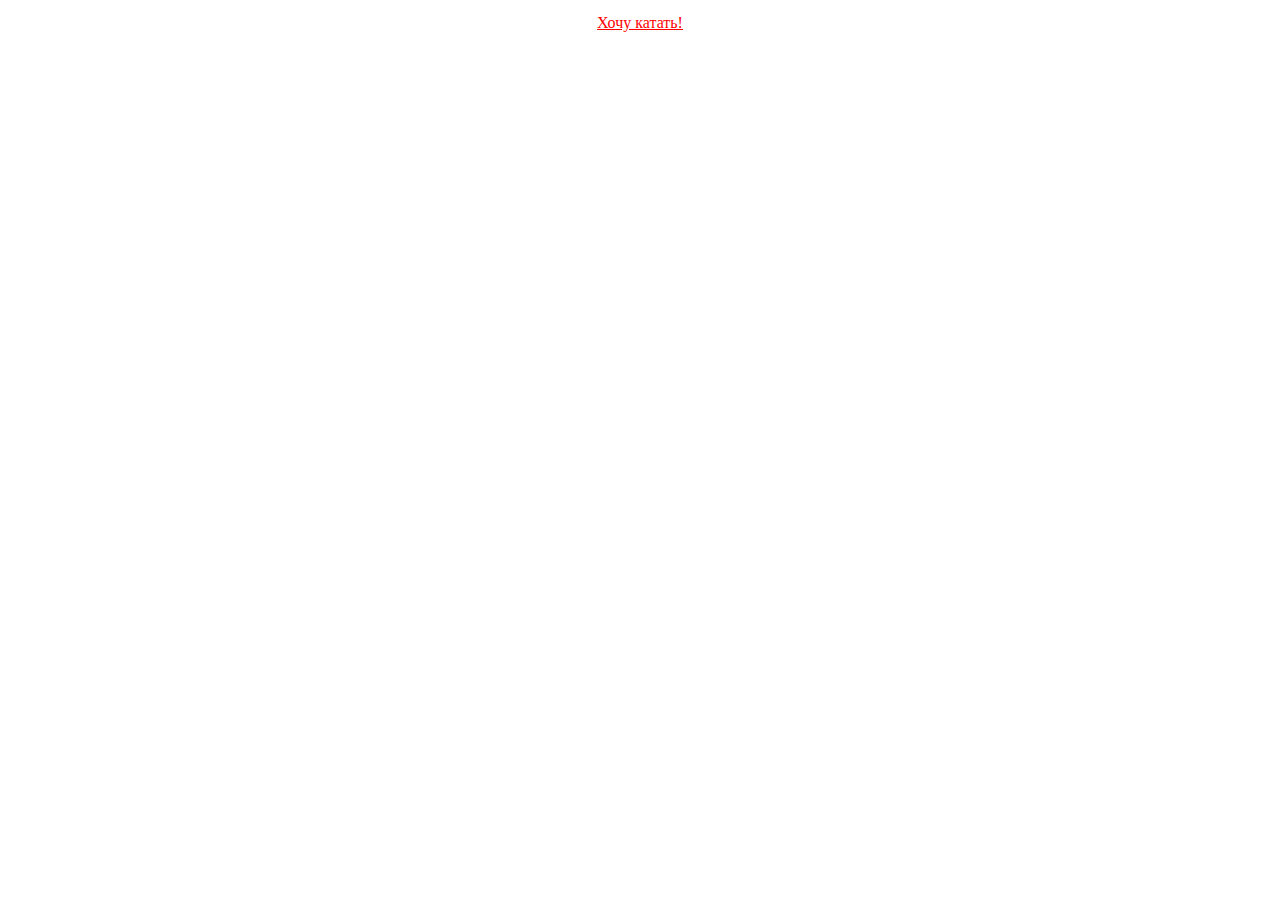
==== index.html @ 98397740 "новое дерьмо тест" ====
﻿<!DOCTYPE html>
<html>
	
	<head>
		<title>bike sheet</title>
		<meta http-equiv= "X-UA-Compatible" content="IE=edge">
		<link rel="stylesheet" href="css/bikes.css" />
		<meta charset="utf-8">
		<meta name="keywords" content="tegi bogdantrush tvorit chudesa">
		<meta name="description" content="opisanie stranizi naprimer:probnaya versiya nichego">
		<!--используется поисковыми системами при создании аннотации в выдаче по запросу-->
		<!--[if lt IE 9]>
		<script src="//html5shiv.googlecode.com/svn/trunk/html5.js"></script>
		<![endif]-->
	</head>
	
	
	
	<body>	
	<div class="test_container">
		<div id="step1" class="target_step">
			<div>
				<a href="#mtb_bmx">Хочу катать!</a>
			</div>
		</div>
			<div id="mtb_bmx" class="target_step">
				<div class="column1">
					<div class="toplink"><a href="#mtb"><img class="square_logo" src="images/bikes/MTB.png"><span>MTB</span></a></div>
					для тру пацанов стиль катания 
					 появился в конце 60-х, когда мотокросс стал популярным видом спорта в США.
					Мотокросс был вдохновением для этого неплохого вида велосипедного спорта. Дети и подростки, которые хотели, но не могли участвовать в мотокроссе, утоляли свой аппетит, соревнуясь на велосипедах на трассах, максимально похожих на трассы мотокросса и сделанных собственноручно. Эти юные исследователи завершали имитацию, одеваясь в мотоциклетную экипировку. Спорт получил имя ВМХ и становление вида было завершено.
					Соревнования по ВМХ предлагали вдохновляющее действие по низкой цене и часто вблизи от дома. Поэтому легко понять, почему этот вид спорта получил такое распространение. В начале 70-х появился орган управления велосипедным мотокроссом BMX в США. Это событие принято считать официальным стартом ВМХ’а. После этого вид спорта был также представлен и на других континентах, среди них в Европе в 1978 году.
					В апреле 1981 года была основана Международная Федерация ВМХ (IBMXF) и первый чемпионат мира проведён в 1982 году, это почти на 10 лет раньше первого чемпионата мира по горному велосипеду. ВМХ быстро распространился как уникальная спортивная дисциплина и по истечении нескольких лет имел больше признаков велоспорта, чем мотокросса. Таким образом, с января 1993 ВМХ был включён в Международный союз велосипедистов (UCI).[1]
					В октябре 2003 года на очередном конгрессе Международного союза велосипедистов объявлено, что Международный олимпийский комитет (МОК) включит ВМХ в программу Летних Олимпийских игр 2008 года в Пекине. На этих играх он был представлен одной мужской и одной женской дисциплинами. Первыми Олимпийскими чемпионами стали Марис Штромбергс из Латвии и Анна-Каролина Шоссон из Франции.
					28 мая 2011 года Джед Милдон, 24-х летний BMX райдер установил мировой рекорд — сделав тройной бэкфлип.
				</div>
				<div class="column2">
					<div class="toplink"><a href="#bmx" id="imgBMX"><img class="square_logo" src="images/bikes/BMX.png"><span>BMX</span></a></div>
					BMX появился в конце 60-х, когда мотокросс стал популярным видом спорта в США.
					Мотокросс был вдохновением для этого неплохого вида велосипедного спорта. Дети и подростки, которые хотели, но не могли участвовать в мотокроссе, утоляли свой аппетит, соревнуясь на велосипедах на трассах, максимально похожих на трассы мотокросса и сделанных собственноручно. Эти юные исследователи завершали имитацию, одеваясь в мотоциклетную экипировку. Спорт получил имя ВМХ и становление вида было завершено.
					Соревнования по ВМХ предлагали вдохновляющее действие по низкой цене и часто вблизи от дома. Поэтому легко понять, почему этот вид спорта получил такое распространение. В начале 70-х появился орган управления велосипедным мотокроссом BMX в США. Это событие принято считать официальным стартом ВМХ’а. После этого вид спорта был также представлен и на других континентах, среди них в Европе в 1978 году.
					В апреле 1981 года была основана Международная Федерация ВМХ (IBMXF) и первый чемпионат мира проведён в 1982 году, это почти на 10 лет раньше первого чемпионата мира по горному велосипеду. ВМХ быстро распространился как уникальная спортивная дисциплина и по истечении нескольких лет имел больше признаков велоспорта, чем мотокросса. Таким образом, с января 1993 ВМХ был включён в Международный союз велосипедистов (UCI).[1]
					
				</div>
			</div>
				<div id="mtb" class="target_step">
					<div class="column1">
						<div class="toplink"><a href="#mtb_street">MTB Street</a></div>
						стрит или стритец самое крутое в мире занятиеLorem Ipsum is simply dummy text of the printing and typesetting industry. Lorem Ipsum has been the industry's standard dummy text ever since the 1500s, when an unknown printer took a galley of type and scrambled it to make a type specimen book. It has survived not only five centuries, but also the leap into electronic typesetting, remaining essentially unchanged. It was popularised in the 1960s with the release of Letraset sheets containing Lorem Ipsum passages, and more recently with desktop publishing software like Aldus PageMaker including versions of Lorem Ipsum.
					</div>
					<div class="column2">
						<div class="toplink"><a href="#mtb_dirt">MTB Dirt</a></div>
						если любишь поваляться в грязи со сломанными конечностями- это для тебя дружок Lorem Ipsum is simply dummy text of the printing and typesetting industry. Lorem Ipsum has been the industry's standard dummy text ever since the 1500s, when an unknown printer took a galley of type and scrambled it to make a type specimen book. It has survived not only five centuries, but also the leap into electronic typesetting, remaining essentially unchanged. It was popularised in the 1960s with the release of Letraset sheets containing Lorem Ipsum passages, and more recently with desktop publishing software like Aldus PageMaker including versions of Lorem Ipsum.
					</div>
				</div>
					<div id="mtb_street" class="target_step">
						<div class="column1">
							<div class="toplink"><a href="#mtb_street_24">Рама на 24 колесах</a></div>
							24колеса это тру колеса вроде и не бмх поганый но вроде и не мтб полноценный Lorem Ipsum is simply dummy text of the printing and typesetting industry. Lorem Ipsum has been the industry's standard dummy text ever since the 1500s, when an unknown printer took a galley of type and scrambled it to make a type specimen book. It has survived not only five centuries, but also the leap into electronic typesetting, remaining essentially unchanged. It was popularised in the 1960s with the release of Letraset sheets containing Lorem Ipsum passages, and more recently with desktop publishing software like Aldus PageMaker including versions of Lorem Ipsum.
						</div>
						<div class="column2">
							<div class="toplink"><a href="#mtb_street_26">Рама на 26 колесах</a></div>
							ну это типа обычный байк ты на нем и к бабушке можешь сгонять и на рыбалку Lorem Ipsum is simply dummy text of the printing and typesetting industry. Lorem Ipsum has been the industry's standard dummy text ever since the 1500s, when an unknown printer took a galley of type and scrambled it to make a type specimen book. It has survived not only five centuries, but also the leap into electronic typesetting, remaining essentially unchanged. It was popularised in the 1960s with the release of Letraset sheets containing Lorem Ipsum passages, and more recently with desktop publishing software like Aldus PageMaker including versions of Lorem Ipsum.
						</div>
					</div>
						<div id="mtb_street_24" class="target_step">
							
						</div>
						<div id="mtb_street_26" class="target_step">
							
						</div>
				
					<div id="mtb_dirt" class="target_step">
					
					</div>
			<div id="bmx" class="target_step">
				
			</div>
	</div>	
	</body>	
</html>
---- css/bikes.css ----
/*--------------------------------------------------------------------------------*/
.test_container  {
	display:block;
	margin: auto; 
    position: relative;
	width:90%;
	min-width:400px;
	background: url(../images/d.png);
	box-sizing:border-box;
	
}
.test_container #step1{
	display:block;
	width:100%;
	text-align: center;	
	
}
.test_container #step1:hover{
	box-shadow: 1px 1px 8px -1px #00d7d7;
	background:green;
}
.target_step {
	display:none;
	font-family:Century Gothic;
}
 div :target{
	display:block;
}

.test_container a{          /*block ssilki*/
	display:block;
	margin: auto; 
	width:100%;
	min-width:100px;
	background: white ;
	box-sizing:border-box;
	padding:0.5%;
	color:red;
	font-family:Century Gothic;
}

.target_step a:hover{
	opacity:0.7;
	
	-webkit-transition: all 1s ease-in;
           -moz-transition: all 0.4s ease-in;
			 -o-transition: all 0.4s ease-in;
            -ms-transition: all 0.4s ease-in;
                transition: all 0.4s ease-in; 
}

.column1{
	margin-top:0.5%;
	padding:2%;
	width:46%;
	float:left;
	height:100%;
	display:block;
    position: relative;
	background:  url(../images/d.png);
}
.column2{
	margin-top:0.5%;
	padding:2%;
	width:46%;
	float:right;
	height:100%;
	background:  url(../images/d.png);
}
.column1:hover, .column2:hover{
	background: white url(../images/d.png);
	 box-shadow: 1px 1px 8px -1px #00d7d7;
	-webkit-transition: all 1s ease-in;
           -moz-transition: all 0.4s ease-in;
			 -o-transition: all 0.4s ease-in;
            -ms-transition: all 0.4s ease-in;
                transition: all 0.4s ease-in; 
}

.square_logo{
	width:50%;
}

.toplink{
	padding-bottom:1%;
	display:block;
	position:relative;
	width:100%;
	background: green url(../images/d.png);
	text-align: center;
}

.toplink span{
	display:block;
	position:absolute;
	left:0%;
	top:0%;
	background-color:rgba(0, 0, 0, 0.3);
	
}
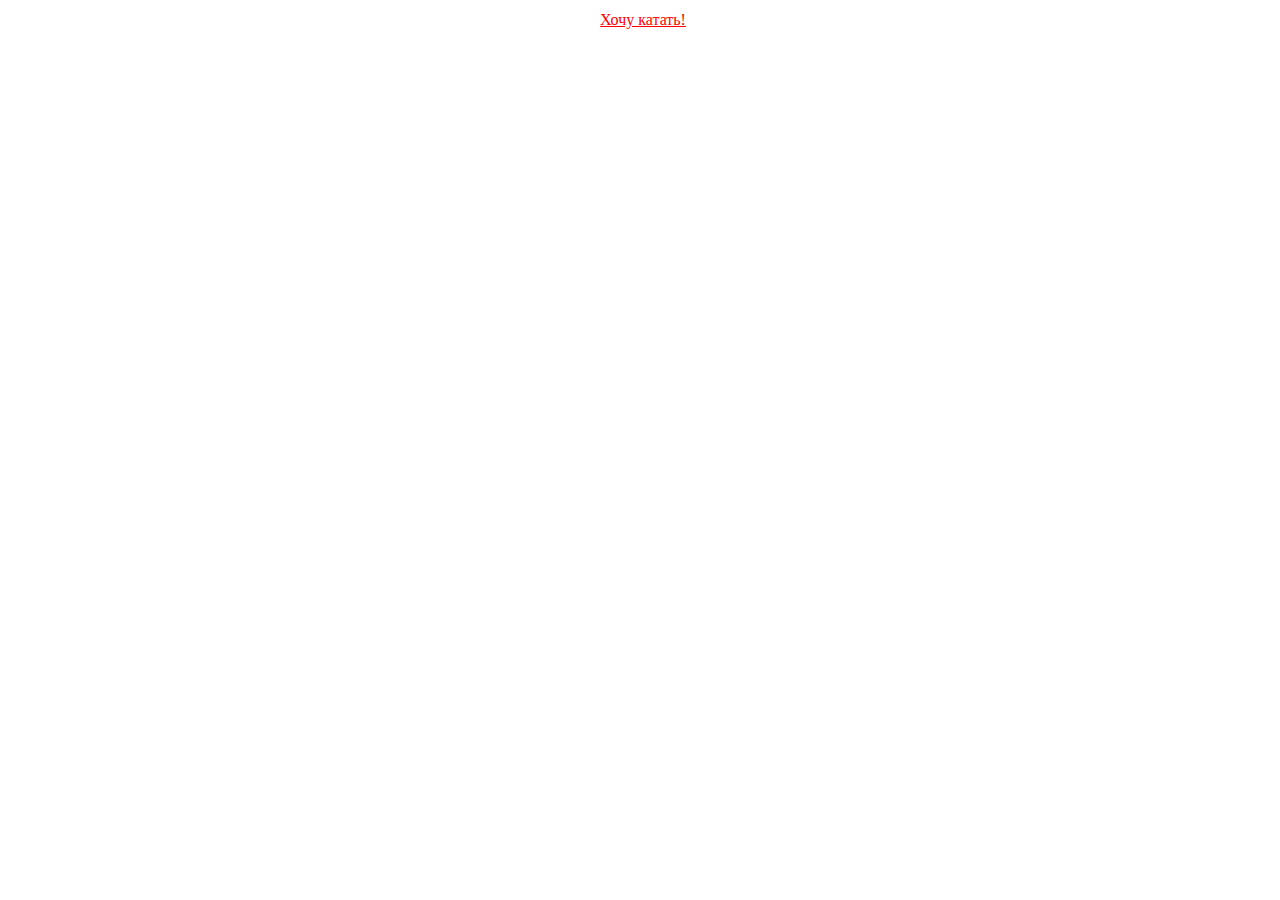
==== commit 431a7c14: "пересмотренный с комментариями" ====
--- a/index.html
+++ b/index.html
@@ -13,19 +13,15 @@
 		<script src="//html5shiv.googlecode.com/svn/trunk/html5.js"></script>
 		<![endif]-->
 	</head>
-	
-	
-	
+
 	<body>	
 	<div class="test_container">
 		<div id="step1" class="target_step">
-			<div>
-				<a href="#mtb_bmx">Хочу катать!</a>
-			</div>
+				<a href="#mtb_bmx">Хочу катать!</a>	
 		</div>
 			<div id="mtb_bmx" class="target_step">
 				<div class="column1">
-					<div class="toplink"><a href="#mtb"><img class="square_logo" src="images/bikes/MTB.png"><span>MTB</span></a></div>
+					<div class="toplink"><a href="#mtb"><img  src="images/bikes/MTB.png"><span>MTB</span></a></div>
 					для тру пацанов стиль катания 
 					 появился в конце 60-х, когда мотокросс стал популярным видом спорта в США.
 					Мотокросс был вдохновением для этого неплохого вида велосипедного спорта. Дети и подростки, которые хотели, но не могли участвовать в мотокроссе, утоляли свой аппетит, соревнуясь на велосипедах на трассах, максимально похожих на трассы мотокросса и сделанных собственноручно. Эти юные исследователи завершали имитацию, одеваясь в мотоциклетную экипировку. Спорт получил имя ВМХ и становление вида было завершено.
@@ -35,7 +31,7 @@
 					28 мая 2011 года Джед Милдон, 24-х летний BMX райдер установил мировой рекорд — сделав тройной бэкфлип.
 				</div>
 				<div class="column2">
-					<div class="toplink"><a href="#bmx" id="imgBMX"><img class="square_logo" src="images/bikes/BMX.png"><span>BMX</span></a></div>
+					<div class="toplink"><a href="#bmx"><img src="images/bikes/BMX.png"><span>BMX</span></a></div>
 					BMX появился в конце 60-х, когда мотокросс стал популярным видом спорта в США.
 					Мотокросс был вдохновением для этого неплохого вида велосипедного спорта. Дети и подростки, которые хотели, но не могли участвовать в мотокроссе, утоляли свой аппетит, соревнуясь на велосипедах на трассах, максимально похожих на трассы мотокросса и сделанных собственноручно. Эти юные исследователи завершали имитацию, одеваясь в мотоциклетную экипировку. Спорт получил имя ВМХ и становление вида было завершено.
 					Соревнования по ВМХ предлагали вдохновляющее действие по низкой цене и часто вблизи от дома. Поэтому легко понять, почему этот вид спорта получил такое распространение. В начале 70-х появился орган управления велосипедным мотокроссом BMX в США. Это событие принято считать официальным стартом ВМХ’а. После этого вид спорта был также представлен и на других континентах, среди них в Европе в 1978 году.
@@ -45,21 +41,21 @@
 			</div>
 				<div id="mtb" class="target_step">
 					<div class="column1">
-						<div class="toplink"><a href="#mtb_street">MTB Street</a></div>
+						<div class="toplink"><a href="#mtb_street"><img  src="images/bikes/MTB_Street.png"><span>MTB Street</span></a></div>
 						стрит или стритец самое крутое в мире занятиеLorem Ipsum is simply dummy text of the printing and typesetting industry. Lorem Ipsum has been the industry's standard dummy text ever since the 1500s, when an unknown printer took a galley of type and scrambled it to make a type specimen book. It has survived not only five centuries, but also the leap into electronic typesetting, remaining essentially unchanged. It was popularised in the 1960s with the release of Letraset sheets containing Lorem Ipsum passages, and more recently with desktop publishing software like Aldus PageMaker including versions of Lorem Ipsum.
 					</div>
 					<div class="column2">
-						<div class="toplink"><a href="#mtb_dirt">MTB Dirt</a></div>
+						<div class="toplink"><a href="#mtb_dirt"><img  src="images/bikes/MTB_dirt.png"><span>MTB Dirt</span></a></div>
 						если любишь поваляться в грязи со сломанными конечностями- это для тебя дружок Lorem Ipsum is simply dummy text of the printing and typesetting industry. Lorem Ipsum has been the industry's standard dummy text ever since the 1500s, when an unknown printer took a galley of type and scrambled it to make a type specimen book. It has survived not only five centuries, but also the leap into electronic typesetting, remaining essentially unchanged. It was popularised in the 1960s with the release of Letraset sheets containing Lorem Ipsum passages, and more recently with desktop publishing software like Aldus PageMaker including versions of Lorem Ipsum.
 					</div>
 				</div>
 					<div id="mtb_street" class="target_step">
 						<div class="column1">
-							<div class="toplink"><a href="#mtb_street_24">Рама на 24 колесах</a></div>
+							<div class="toplink"><a href="#mtb_street_24"><span>Рама на 24 колесах</span></a></div>
 							24колеса это тру колеса вроде и не бмх поганый но вроде и не мтб полноценный Lorem Ipsum is simply dummy text of the printing and typesetting industry. Lorem Ipsum has been the industry's standard dummy text ever since the 1500s, when an unknown printer took a galley of type and scrambled it to make a type specimen book. It has survived not only five centuries, but also the leap into electronic typesetting, remaining essentially unchanged. It was popularised in the 1960s with the release of Letraset sheets containing Lorem Ipsum passages, and more recently with desktop publishing software like Aldus PageMaker including versions of Lorem Ipsum.
 						</div>
 						<div class="column2">
-							<div class="toplink"><a href="#mtb_street_26">Рама на 26 колесах</a></div>
+							<div class="toplink"><a href="#mtb_street_26"><span>Рама на 26 колесах</span></a></div>
 							ну это типа обычный байк ты на нем и к бабушке можешь сгонять и на рыбалку Lorem Ipsum is simply dummy text of the printing and typesetting industry. Lorem Ipsum has been the industry's standard dummy text ever since the 1500s, when an unknown printer took a galley of type and scrambled it to make a type specimen book. It has survived not only five centuries, but also the leap into electronic typesetting, remaining essentially unchanged. It was popularised in the 1960s with the release of Letraset sheets containing Lorem Ipsum passages, and more recently with desktop publishing software like Aldus PageMaker including versions of Lorem Ipsum.
 						</div>
 					</div>
@@ -73,8 +69,15 @@
 					<div id="mtb_dirt" class="target_step">
 					
 					</div>
-			<div id="bmx" class="target_step">
-				
+			<div id="bmx" class="target_step"> 						<!--BMX-->
+				<div class="column1">
+						<div class="toplink"><a href="#bmx_street"><span>BMX Street</span></a></div>
+						стрит или стритец самое крутое в мире занятиеLorem Ipsum is simply dummy text of the printing and typesetting industry. Lorem Ipsum has been the industry's standard dummy text ever since the 1500s, when an unknown printer took a galley of type and scrambled it to make a type specimen book. It has survived not only five centuries, but also the leap into electronic typesetting, remaining essentially unchanged. It was popularised in the 1960s with the release of Letraset sheets containing Lorem Ipsum passages, and more recently with desktop publishing software like Aldus PageMaker including versions of Lorem Ipsum.
+					</div>
+					<div class="column2">
+						<div class="toplink"><a href="#bmx_dirt"><span>BMX Dirt</span></a></div>
+						dirt bmx если любишь поваляться в грязи со сломанными конечностями- это для тебя дружок Lorem Ipsum is simply dummy text of the printing and typesetting industry. Lorem Ipsum has been the industry's standard dummy text ever since the 1500s, when an unknown printer took a galley of type and scrambled it to make a type specimen book. It has survived not only five centuries, but also the leap into electronic typesetting, remaining essentially unchanged. It was popularised in the 1960s with the release of Letraset sheets containing Lorem Ipsum passages, and more recently with desktop publishing software like Aldus PageMaker including versions of Lorem Ipsum.
+					</div>
 			</div>
 	</div>	
 	</body>	
--- a/css/bikes.css
+++ b/css/bikes.css
@@ -1,102 +1,107 @@
 
 /*--------------------------------------------------------------------------------*/
-.test_container  {
+.test_container  {				/*общий фоновый блок*/
 	display:block;
 	margin: auto; 
     position: relative;
 	width:90%;
 	min-width:400px;
-	background: url(../images/d.png);
 	box-sizing:border-box;
-	
+	font-family:Century Gothic;
 }
-.test_container #step1{
+#step1 {							/*первая кнопка*/
 	display:block;
 	width:100%;
 	text-align: center;	
-	
+	padding:3px;
 }
-.test_container #step1:hover{
+#step1 a{
+	display:block; 
+	width:100%;
+	color:red;
+}
+#step1:hover{
 	box-shadow: 1px 1px 8px -1px #00d7d7;
-	background:green;
+	background:rgba(50, 170, 20,  0.3);
+	-webkit-transition: all 0.4s ease-in;
+           -moz-transition: all 0.4s ease-in;
+			 -o-transition: all 0.4s ease-in;
+            -ms-transition: all 0.4s ease-in;
+                 transition:all 0.4s ease-in;
 }
-.target_step {
+.target_step {					/*блок текущего шага прохождения В НЕМ КОЛОНКИ*/
 	display:none;
-	font-family:Century Gothic;
 }
  div :target{
 	display:block;
 }
-
-.test_container a{          /*block ssilki*/
+.target_step a:hover{
+	opacity:0.7;
+		-webkit-transition: all 0.4s ease-in;
+           -moz-transition: all 0.4s ease-in;
+			 -o-transition: all 0.4s ease-in;
+            -ms-transition: all 0.4s ease-in;
+                 transition:all 0.4s ease-in;
+}
+.toplink{						/* верхний контейнер с сылкой картинкой и <span> заголовком*/
+	display:block;
+	position:relative;
+	width:100%;
+	padding-bottom:1%;
+	background: green url(../images/dl.png);
+	text-align: center;
+}
+.toplink a{          			/*  область ссылки в контейнере toplink ФОН КАРТИНКИ*/
 	display:block;
 	margin: auto; 
 	width:100%;
-	min-width:100px;
+	min-height:30px;
+	box-sizing:border-box;
 	background: white ;
-	box-sizing:border-box;
-	padding:0.5%;
-	color:red;
-	font-family:Century Gothic;
 }
-
-.target_step a:hover{
-	opacity:0.7;
-	
-	-webkit-transition: all 1s ease-in;
-           -moz-transition: all 0.4s ease-in;
-			 -o-transition: all 0.4s ease-in;
-            -ms-transition: all 0.4s ease-in;
-                transition: all 0.4s ease-in; 
-}
-
-.column1{
-	margin-top:0.5%;
-	padding:2%;
-	width:46%;
-	float:left;
-	height:100%;
-	display:block;
-    position: relative;
-	background:  url(../images/d.png);
-}
-.column2{
-	margin-top:0.5%;
-	padding:2%;
-	width:46%;
-	float:right;
-	height:100%;
-	background:  url(../images/d.png);
-}
-.column1:hover, .column2:hover{
-	background: white url(../images/d.png);
-	 box-shadow: 1px 1px 8px -1px #00d7d7;
-	-webkit-transition: all 1s ease-in;
-           -moz-transition: all 0.4s ease-in;
-			 -o-transition: all 0.4s ease-in;
-            -ms-transition: all 0.4s ease-in;
-                transition: all 0.4s ease-in; 
-}
-
-.square_logo{
-	width:50%;
-}
-
-.toplink{
-	padding-bottom:1%;
-	display:block;
-	position:relative;
-	width:100%;
-	background: green url(../images/d.png);
-	text-align: center;
-}
-
-.toplink span{
+.toplink span{					/* заголовок */
 	display:block;
 	position:absolute;
 	left:0%;
 	top:0%;
+	padding:4px;
+	padding-left:6px;
+	padding-right:6px;
 	background-color:rgba(0, 0, 0, 0.3);
-	
+	box-shadow: -3px 5px 21px -3px #c0c0c0;
+	font-family:Century Gothic;
+	text-decoration:none;
+	color:red;
+}
+.toplink img{					
+	width:50%;
+}
+.column1{
+	box-sizing:border-box;
+	margin-top:0.5%;
+	padding:2%;
+	width:calc(50% - 1px);
+	float:left;
+	height:100%;
+	background:  url(../images/dl.png);
+}
+.column2{
+	box-sizing:border-box;
+	margin-top:0.5%;
+	padding:2%;
+	width: calc(50% - 1px);
+	float:right;
+	height:100%;
+	background:  url(../images/dl.png);
+}
+.column1:hover, .column2:hover{
+	background: white url(../images/dopacity.png);
+	box-shadow: 1px 1px 8px -1px #00d7d7;
+		-webkit-transition: all 0.3s ease-in;
+           -moz-transition: all 0.3s ease-out;
+			 -o-transition: all 0.3s ease-out;
+            -ms-transition: all 0.3s ease-out;
+                 transition:all 0.3s ease-in;
 }
 
+
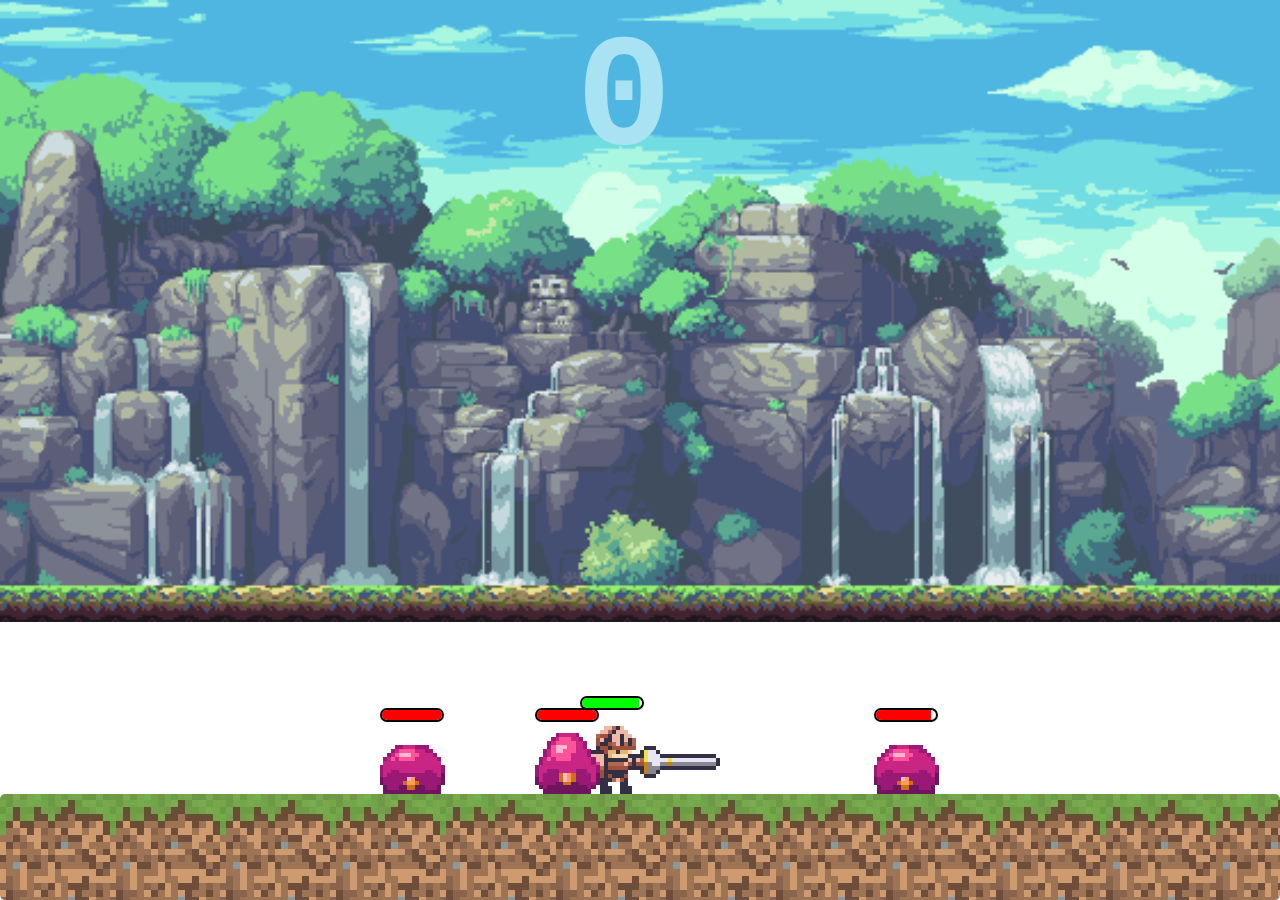
==== commit 37192e02: "ddd" ====
--- a/index.html
+++ b/index.html
@@ -1,84 +1,25 @@
-﻿<!DOCTYPE html>
 <html>
-	
-	<head>
-		<title>bike sheet</title>
-		<meta http-equiv= "X-UA-Compatible" content="IE=edge">
-		<link rel="stylesheet" href="css/bikes.css" />
-		<meta charset="utf-8">
-		<meta name="keywords" content="tegi bogdantrush tvorit chudesa">
-		<meta name="description" content="opisanie stranizi naprimer:probnaya versiya nichego">
-		<!--используется поисковыми системами при создании аннотации в выдаче по запросу-->
-		<!--[if lt IE 9]>
-		<script src="//html5shiv.googlecode.com/svn/trunk/html5.js"></script>
-		<![endif]-->
-	</head>
+<head>
+<meta charset="utf-8" NAME="GENERATOR" Content="Microsoft Visual Studio 6.0">
+<title></title>
+<script src="js/main_game.js"></script>
+</head>
 
-	<body>	
-	<div class="test_container">
-		<div id="step1" class="target_step">
-				<a href="#mtb_bmx">Хочу катать!</a>	
-		</div>
-			<div id="mtb_bmx" class="target_step">
-				<div class="column1">
-					<div class="toplink"><a href="#mtb"><img  src="images/bikes/MTB.png"><span>MTB</span></a></div>
-					для тру пацанов стиль катания 
-					 появился в конце 60-х, когда мотокросс стал популярным видом спорта в США.
-					Мотокросс был вдохновением для этого неплохого вида велосипедного спорта. Дети и подростки, которые хотели, но не могли участвовать в мотокроссе, утоляли свой аппетит, соревнуясь на велосипедах на трассах, максимально похожих на трассы мотокросса и сделанных собственноручно. Эти юные исследователи завершали имитацию, одеваясь в мотоциклетную экипировку. Спорт получил имя ВМХ и становление вида было завершено.
-					Соревнования по ВМХ предлагали вдохновляющее действие по низкой цене и часто вблизи от дома. Поэтому легко понять, почему этот вид спорта получил такое распространение. В начале 70-х появился орган управления велосипедным мотокроссом BMX в США. Это событие принято считать официальным стартом ВМХ’а. После этого вид спорта был также представлен и на других континентах, среди них в Европе в 1978 году.
-					В апреле 1981 года была основана Международная Федерация ВМХ (IBMXF) и первый чемпионат мира проведён в 1982 году, это почти на 10 лет раньше первого чемпионата мира по горному велосипеду. ВМХ быстро распространился как уникальная спортивная дисциплина и по истечении нескольких лет имел больше признаков велоспорта, чем мотокросса. Таким образом, с января 1993 ВМХ был включён в Международный союз велосипедистов (UCI).[1]
-					В октябре 2003 года на очередном конгрессе Международного союза велосипедистов объявлено, что Международный олимпийский комитет (МОК) включит ВМХ в программу Летних Олимпийских игр 2008 года в Пекине. На этих играх он был представлен одной мужской и одной женской дисциплинами. Первыми Олимпийскими чемпионами стали Марис Штромбергс из Латвии и Анна-Каролина Шоссон из Франции.
-					28 мая 2011 года Джед Милдон, 24-х летний BMX райдер установил мировой рекорд — сделав тройной бэкфлип.
-				</div>
-				<div class="column2">
-					<div class="toplink"><a href="#bmx"><img src="images/bikes/BMX.png"><span>BMX</span></a></div>
-					BMX появился в конце 60-х, когда мотокросс стал популярным видом спорта в США.
-					Мотокросс был вдохновением для этого неплохого вида велосипедного спорта. Дети и подростки, которые хотели, но не могли участвовать в мотокроссе, утоляли свой аппетит, соревнуясь на велосипедах на трассах, максимально похожих на трассы мотокросса и сделанных собственноручно. Эти юные исследователи завершали имитацию, одеваясь в мотоциклетную экипировку. Спорт получил имя ВМХ и становление вида было завершено.
-					Соревнования по ВМХ предлагали вдохновляющее действие по низкой цене и часто вблизи от дома. Поэтому легко понять, почему этот вид спорта получил такое распространение. В начале 70-х появился орган управления велосипедным мотокроссом BMX в США. Это событие принято считать официальным стартом ВМХ’а. После этого вид спорта был также представлен и на других континентах, среди них в Европе в 1978 году.
-					В апреле 1981 года была основана Международная Федерация ВМХ (IBMXF) и первый чемпионат мира проведён в 1982 году, это почти на 10 лет раньше первого чемпионата мира по горному велосипеду. ВМХ быстро распространился как уникальная спортивная дисциплина и по истечении нескольких лет имел больше признаков велоспорта, чем мотокросса. Таким образом, с января 1993 ВМХ был включён в Международный союз велосипедистов (UCI).[1]
-					
-				</div>
-			</div>
-				<div id="mtb" class="target_step">
-					<div class="column1">
-						<div class="toplink"><a href="#mtb_street"><img  src="images/bikes/MTB_Street.png"><span>MTB Street</span></a></div>
-						стрит или стритец самое крутое в мире занятиеLorem Ipsum is simply dummy text of the printing and typesetting industry. Lorem Ipsum has been the industry's standard dummy text ever since the 1500s, when an unknown printer took a galley of type and scrambled it to make a type specimen book. It has survived not only five centuries, but also the leap into electronic typesetting, remaining essentially unchanged. It was popularised in the 1960s with the release of Letraset sheets containing Lorem Ipsum passages, and more recently with desktop publishing software like Aldus PageMaker including versions of Lorem Ipsum.
-					</div>
-					<div class="column2">
-						<div class="toplink"><a href="#mtb_dirt"><img  src="images/bikes/MTB_dirt.png"><span>MTB Dirt</span></a></div>
-						если любишь поваляться в грязи со сломанными конечностями- это для тебя дружок Lorem Ipsum is simply dummy text of the printing and typesetting industry. Lorem Ipsum has been the industry's standard dummy text ever since the 1500s, when an unknown printer took a galley of type and scrambled it to make a type specimen book. It has survived not only five centuries, but also the leap into electronic typesetting, remaining essentially unchanged. It was popularised in the 1960s with the release of Letraset sheets containing Lorem Ipsum passages, and more recently with desktop publishing software like Aldus PageMaker including versions of Lorem Ipsum.
-					</div>
-				</div>
-					<div id="mtb_street" class="target_step">
-						<div class="column1">
-							<div class="toplink"><a href="#mtb_street_24"><span>Рама на 24 колесах</span></a></div>
-							24колеса это тру колеса вроде и не бмх поганый но вроде и не мтб полноценный Lorem Ipsum is simply dummy text of the printing and typesetting industry. Lorem Ipsum has been the industry's standard dummy text ever since the 1500s, when an unknown printer took a galley of type and scrambled it to make a type specimen book. It has survived not only five centuries, but also the leap into electronic typesetting, remaining essentially unchanged. It was popularised in the 1960s with the release of Letraset sheets containing Lorem Ipsum passages, and more recently with desktop publishing software like Aldus PageMaker including versions of Lorem Ipsum.
-						</div>
-						<div class="column2">
-							<div class="toplink"><a href="#mtb_street_26"><span>Рама на 26 колесах</span></a></div>
-							ну это типа обычный байк ты на нем и к бабушке можешь сгонять и на рыбалку Lorem Ipsum is simply dummy text of the printing and typesetting industry. Lorem Ipsum has been the industry's standard dummy text ever since the 1500s, when an unknown printer took a galley of type and scrambled it to make a type specimen book. It has survived not only five centuries, but also the leap into electronic typesetting, remaining essentially unchanged. It was popularised in the 1960s with the release of Letraset sheets containing Lorem Ipsum passages, and more recently with desktop publishing software like Aldus PageMaker including versions of Lorem Ipsum.
-						</div>
-					</div>
-						<div id="mtb_street_24" class="target_step">
-							
-						</div>
-						<div id="mtb_street_26" class="target_step">
-							
-						</div>
-				
-					<div id="mtb_dirt" class="target_step">
-					
-					</div>
-			<div id="bmx" class="target_step"> 						<!--BMX-->
-				<div class="column1">
-						<div class="toplink"><a href="#bmx_street"><span>BMX Street</span></a></div>
-						стрит или стритец самое крутое в мире занятиеLorem Ipsum is simply dummy text of the printing and typesetting industry. Lorem Ipsum has been the industry's standard dummy text ever since the 1500s, when an unknown printer took a galley of type and scrambled it to make a type specimen book. It has survived not only five centuries, but also the leap into electronic typesetting, remaining essentially unchanged. It was popularised in the 1960s with the release of Letraset sheets containing Lorem Ipsum passages, and more recently with desktop publishing software like Aldus PageMaker including versions of Lorem Ipsum.
-					</div>
-					<div class="column2">
-						<div class="toplink"><a href="#bmx_dirt"><span>BMX Dirt</span></a></div>
-						dirt bmx если любишь поваляться в грязи со сломанными конечностями- это для тебя дружок Lorem Ipsum is simply dummy text of the printing and typesetting industry. Lorem Ipsum has been the industry's standard dummy text ever since the 1500s, when an unknown printer took a galley of type and scrambled it to make a type specimen book. It has survived not only five centuries, but also the leap into electronic typesetting, remaining essentially unchanged. It was popularised in the 1960s with the release of Letraset sheets containing Lorem Ipsum passages, and more recently with desktop publishing software like Aldus PageMaker including versions of Lorem Ipsum.
-					</div>
-			</div>
-	</div>	
-	</body>	
+<body id="bodyId" onload="main(); playerAnimation();" onkeydown="controlPlayerDown(event);" onkeyup="controlPlayerUp(event);" style="margin: 0; background-image: url(img/tumblr_n5bgs5I20c1tah9pwo1_1280.gif); background-size: 100%; background-repeat: no-repeat;" onresize="resizeEvent();">
+	<audio src="src/killmonster.mp3" id="music"></audio>
+	<audio src="src/nes-13-00.mp3" id="hit"></audio>
+	<audio src="src/hitu.mp3" id="hitu"></audio>
+	<audio src="src/jump.mp3" id="jumpu"></audio>
+	<p id="lvlId" align="center" style="position:absolute; top: -150px; margin-left:45%; font-size: 160px; font-family: Courier New; font-weight: bold; color:#A9E2F3">0</p>
+	<div id="player" style="position: absolute; top: 499; left: 500px">
+		<canvas id="plId" style="position: absolute; left:80px;" ></canvas>
+		<canvas id="wpId" style="position: absolute; top: 20px; left: 140px;" ></canvas>
+		<canvas style="border: 2px solid black; border-radius:10px; position: absolute; top: -30px; left: 80px;" width="60" height="10" id="hP"></canvas>
+	</div>
+
+	<div id="groundId" style="position: absolute; padding:3px; top: 566px; border-radius: 5px; background-image: url(img/kamen.jpg); margin: 0px">
+		
+	</div>
+</body>
 </html>
+
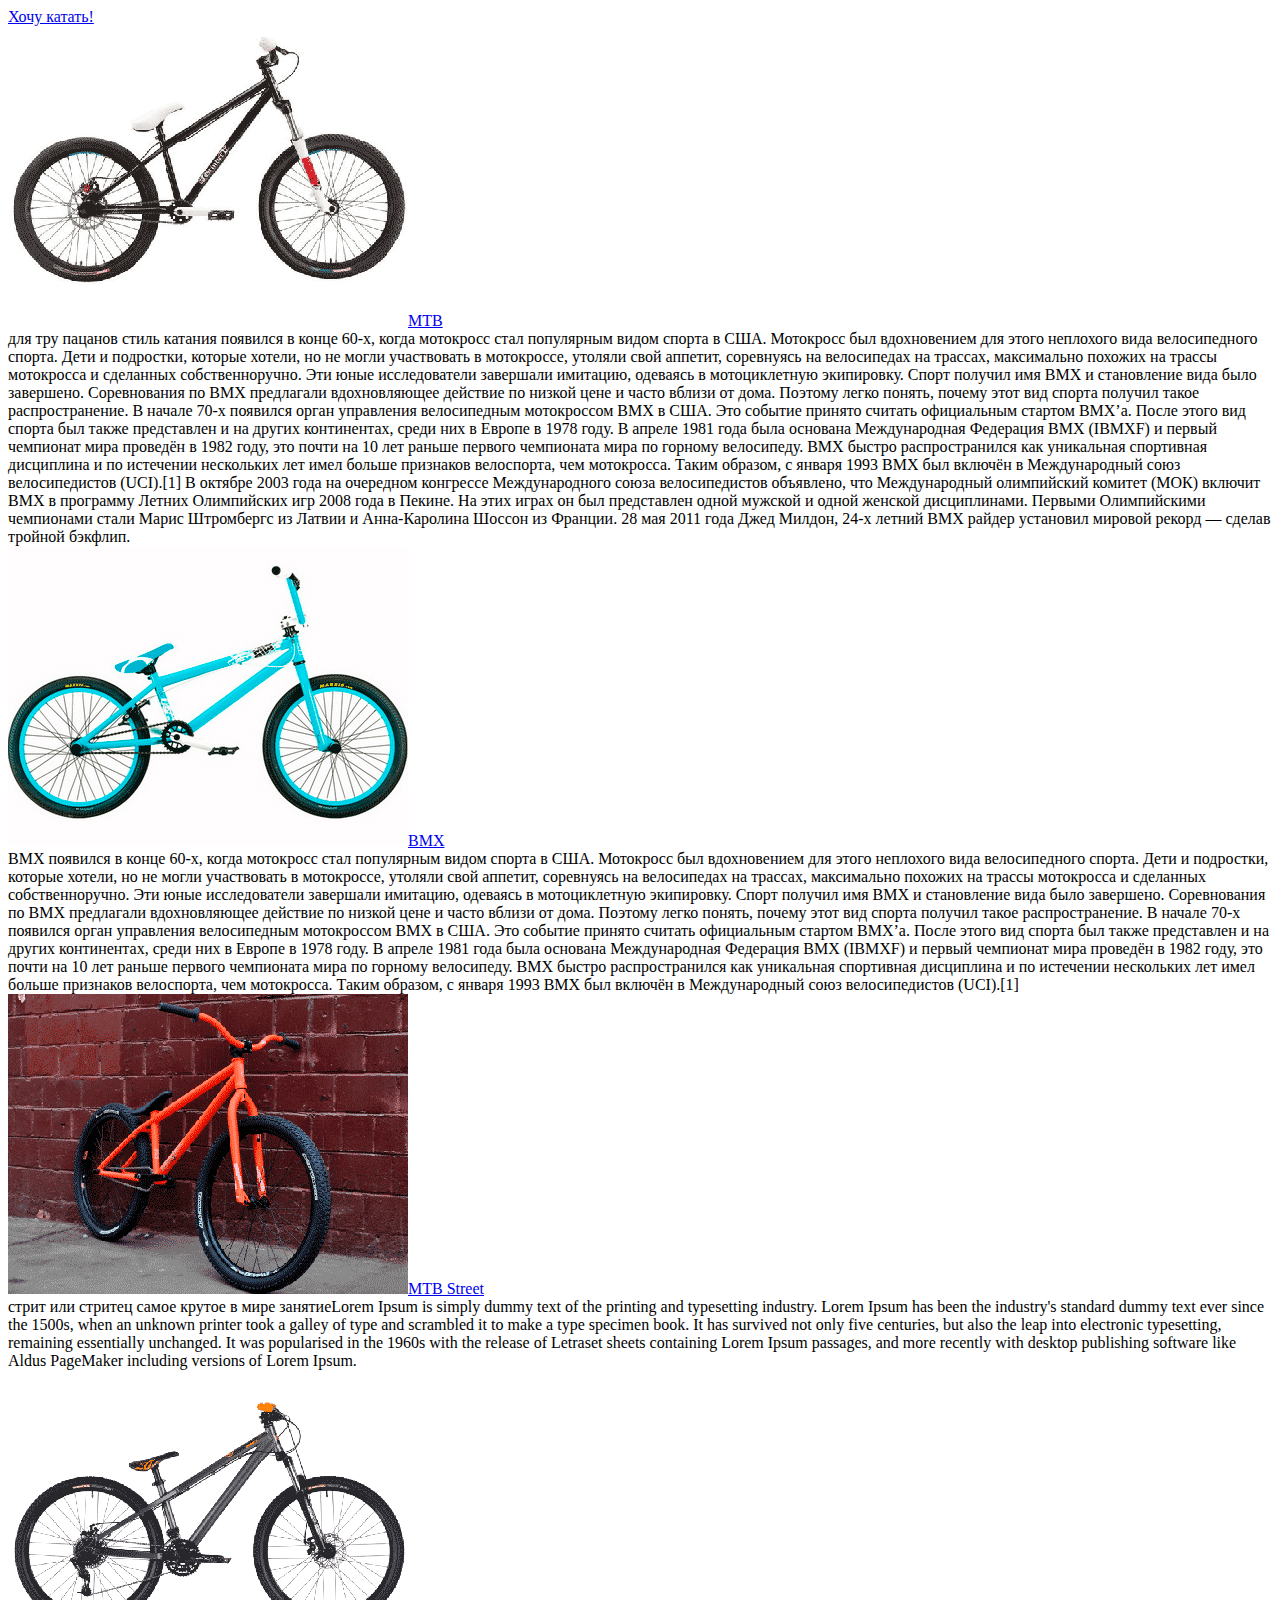
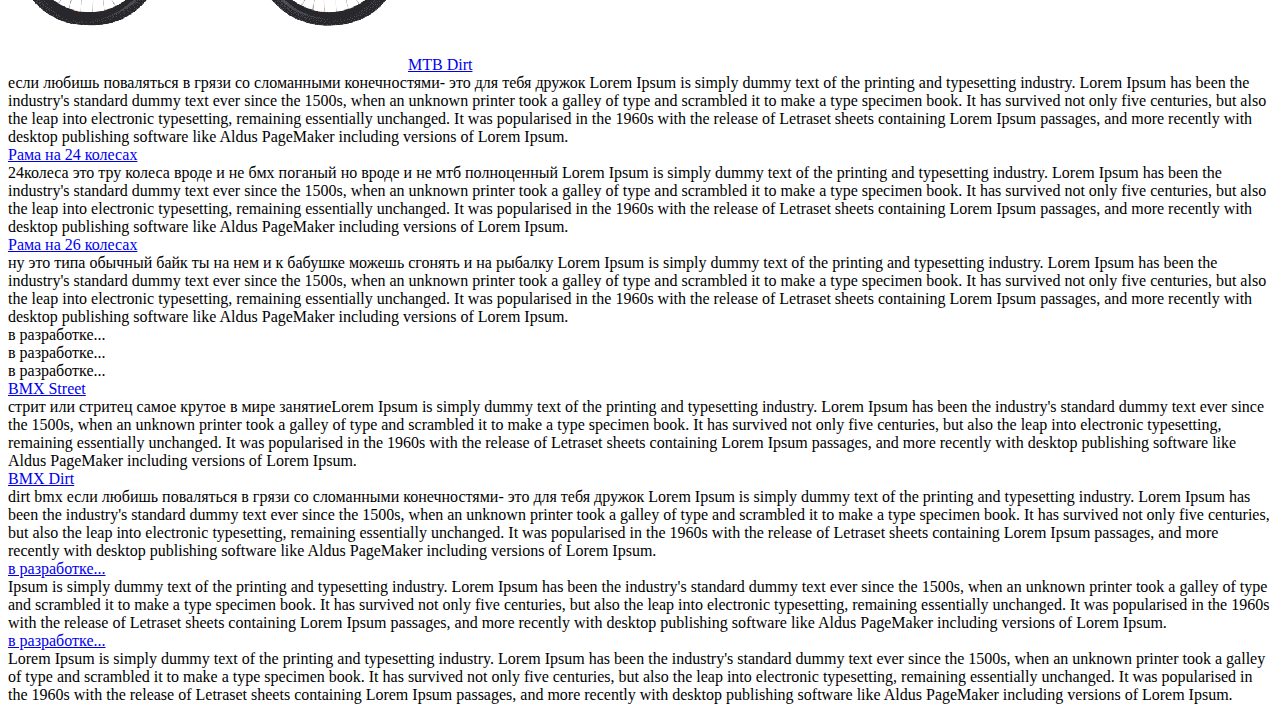
==== commit 522f2af6: "Revert "ddd"" ====
--- a/index.html
+++ b/index.html
@@ -1,25 +1,94 @@
+﻿<!DOCTYPE html>
 <html>
-<head>
-<meta charset="utf-8" NAME="GENERATOR" Content="Microsoft Visual Studio 6.0">
-<title></title>
-<script src="js/main_game.js"></script>
-</head>
+	
+	<head>
+		<title>bike sheet</title>
+		<meta http-equiv= "X-UA-Compatible" content="IE=edge">
+		<link rel="stylesheet" href="css/bikes.css" />
+		<meta charset="utf-8">
+		<meta name="keywords" content="tegi bogdantrush tvorit chudesa">
+		<meta name="description" content="opisanie stranizi naprimer:probnaya versiya nichego">
+		<!--используется поисковыми системами при создании аннотации в выдаче по запросу-->
+		<!--[if lt IE 9]>
+		<script src="//html5shiv.googlecode.com/svn/trunk/html5.js"></script>
+		<![endif]-->
+	</head>
 
-<body id="bodyId" onload="main(); playerAnimation();" onkeydown="controlPlayerDown(event);" onkeyup="controlPlayerUp(event);" style="margin: 0; background-image: url(img/tumblr_n5bgs5I20c1tah9pwo1_1280.gif); background-size: 100%; background-repeat: no-repeat;" onresize="resizeEvent();">
-	<audio src="src/killmonster.mp3" id="music"></audio>
-	<audio src="src/nes-13-00.mp3" id="hit"></audio>
-	<audio src="src/hitu.mp3" id="hitu"></audio>
-	<audio src="src/jump.mp3" id="jumpu"></audio>
-	<p id="lvlId" align="center" style="position:absolute; top: -150px; margin-left:45%; font-size: 160px; font-family: Courier New; font-weight: bold; color:#A9E2F3">0</p>
-	<div id="player" style="position: absolute; top: 499; left: 500px">
-		<canvas id="plId" style="position: absolute; left:80px;" ></canvas>
-		<canvas id="wpId" style="position: absolute; top: 20px; left: 140px;" ></canvas>
-		<canvas style="border: 2px solid black; border-radius:10px; position: absolute; top: -30px; left: 80px;" width="60" height="10" id="hP"></canvas>
-	</div>
-
-	<div id="groundId" style="position: absolute; padding:3px; top: 566px; border-radius: 5px; background-image: url(img/kamen.jpg); margin: 0px">
-		
-	</div>
-</body>
+	<body>	
+	<div class="test_container" >
+		<div id="step1" class="target_step">
+				<a href="#mtb_bmx">Хочу катать!</a>	
+		</div>
+			<div id="mtb_bmx" class="target_step">
+				<div  class="column1">
+					<div class="toplink"><a href="#mtb"><img  src="images/bikes/MTB.png"><span>MTB</span></a></div>
+					для тру пацанов стиль катания 
+					 появился в конце 60-х, когда мотокросс стал популярным видом спорта в США.
+					Мотокросс был вдохновением для этого неплохого вида велосипедного спорта. Дети и подростки, которые хотели, но не могли участвовать в мотокроссе, утоляли свой аппетит, соревнуясь на велосипедах на трассах, максимально похожих на трассы мотокросса и сделанных собственноручно. Эти юные исследователи завершали имитацию, одеваясь в мотоциклетную экипировку. Спорт получил имя ВМХ и становление вида было завершено.
+					Соревнования по ВМХ предлагали вдохновляющее действие по низкой цене и часто вблизи от дома. Поэтому легко понять, почему этот вид спорта получил такое распространение. В начале 70-х появился орган управления велосипедным мотокроссом BMX в США. Это событие принято считать официальным стартом ВМХ’а. После этого вид спорта был также представлен и на других континентах, среди них в Европе в 1978 году.
+					В апреле 1981 года была основана Международная Федерация ВМХ (IBMXF) и первый чемпионат мира проведён в 1982 году, это почти на 10 лет раньше первого чемпионата мира по горному велосипеду. ВМХ быстро распространился как уникальная спортивная дисциплина и по истечении нескольких лет имел больше признаков велоспорта, чем мотокросса. Таким образом, с января 1993 ВМХ был включён в Международный союз велосипедистов (UCI).[1]
+					В октябре 2003 года на очередном конгрессе Международного союза велосипедистов объявлено, что Международный олимпийский комитет (МОК) включит ВМХ в программу Летних Олимпийских игр 2008 года в Пекине. На этих играх он был представлен одной мужской и одной женской дисциплинами. Первыми Олимпийскими чемпионами стали Марис Штромбергс из Латвии и Анна-Каролина Шоссон из Франции.
+					28 мая 2011 года Джед Милдон, 24-х летний BMX райдер установил мировой рекорд — сделав тройной бэкфлип.
+				</div>
+				<div class="column2">
+					<div class="toplink"><a href="#bmx"><img src="images/bikes/BMX.png"><span>BMX</span></a></div>
+					BMX появился в конце 60-х, когда мотокросс стал популярным видом спорта в США.
+					Мотокросс был вдохновением для этого неплохого вида велосипедного спорта. Дети и подростки, которые хотели, но не могли участвовать в мотокроссе, утоляли свой аппетит, соревнуясь на велосипедах на трассах, максимально похожих на трассы мотокросса и сделанных собственноручно. Эти юные исследователи завершали имитацию, одеваясь в мотоциклетную экипировку. Спорт получил имя ВМХ и становление вида было завершено.
+					Соревнования по ВМХ предлагали вдохновляющее действие по низкой цене и часто вблизи от дома. Поэтому легко понять, почему этот вид спорта получил такое распространение. В начале 70-х появился орган управления велосипедным мотокроссом BMX в США. Это событие принято считать официальным стартом ВМХ’а. После этого вид спорта был также представлен и на других континентах, среди них в Европе в 1978 году.
+					В апреле 1981 года была основана Международная Федерация ВМХ (IBMXF) и первый чемпионат мира проведён в 1982 году, это почти на 10 лет раньше первого чемпионата мира по горному велосипеду. ВМХ быстро распространился как уникальная спортивная дисциплина и по истечении нескольких лет имел больше признаков велоспорта, чем мотокросса. Таким образом, с января 1993 ВМХ был включён в Международный союз велосипедистов (UCI).[1]
+					
+				</div>
+			</div>
+				<div id="mtb" class="target_step">
+					<div class="column1">
+						<div class="toplink"><a href="#mtb_street"><img  src="images/bikes/MTB_Street.png"><span>MTB Street</span></a></div>
+						стрит или стритец самое крутое в мире занятиеLorem Ipsum is simply dummy text of the printing and typesetting industry. Lorem Ipsum has been the industry's standard dummy text ever since the 1500s, when an unknown printer took a galley of type and scrambled it to make a type specimen book. It has survived not only five centuries, but also the leap into electronic typesetting, remaining essentially unchanged. It was popularised in the 1960s with the release of Letraset sheets containing Lorem Ipsum passages, and more recently with desktop publishing software like Aldus PageMaker including versions of Lorem Ipsum.
+					</div>
+					<div class="column2">
+						<div class="toplink"><a href="#mtb_dirt"><img  src="images/bikes/MTB_dirt.png"><span>MTB Dirt</span></a></div>
+						если любишь поваляться в грязи со сломанными конечностями- это для тебя дружок Lorem Ipsum is simply dummy text of the printing and typesetting industry. Lorem Ipsum has been the industry's standard dummy text ever since the 1500s, when an unknown printer took a galley of type and scrambled it to make a type specimen book. It has survived not only five centuries, but also the leap into electronic typesetting, remaining essentially unchanged. It was popularised in the 1960s with the release of Letraset sheets containing Lorem Ipsum passages, and more recently with desktop publishing software like Aldus PageMaker including versions of Lorem Ipsum.
+					</div>
+				</div>
+					<div id="mtb_street" class="target_step">
+						<div class="column1">
+							<div class="toplink"><a href="#mtb_street_24"><span>Рама на 24 колесах</span></a></div>
+							24колеса это тру колеса вроде и не бмх поганый но вроде и не мтб полноценный Lorem Ipsum is simply dummy text of the printing and typesetting industry. Lorem Ipsum has been the industry's standard dummy text ever since the 1500s, when an unknown printer took a galley of type and scrambled it to make a type specimen book. It has survived not only five centuries, but also the leap into electronic typesetting, remaining essentially unchanged. It was popularised in the 1960s with the release of Letraset sheets containing Lorem Ipsum passages, and more recently with desktop publishing software like Aldus PageMaker including versions of Lorem Ipsum.
+						</div>
+						<div class="column2">
+							<div class="toplink"><a href="#mtb_street_26"><span>Рама на 26 колесах</span></a></div>
+							ну это типа обычный байк ты на нем и к бабушке можешь сгонять и на рыбалку Lorem Ipsum is simply dummy text of the printing and typesetting industry. Lorem Ipsum has been the industry's standard dummy text ever since the 1500s, when an unknown printer took a galley of type and scrambled it to make a type specimen book. It has survived not only five centuries, but also the leap into electronic typesetting, remaining essentially unchanged. It was popularised in the 1960s with the release of Letraset sheets containing Lorem Ipsum passages, and more recently with desktop publishing software like Aldus PageMaker including versions of Lorem Ipsum.
+						</div>
+					</div>
+						<div id="mtb_street_24" class="target_step">
+							в разработке...
+						</div>
+						<div id="mtb_street_26" class="target_step">
+							в разработке...
+						</div>
+				
+					<div id="mtb_dirt" class="target_step">
+						в разработке...
+					</div>
+			<div id="bmx" class="target_step"> 						<!--BMX-->
+				<div class="column1">
+						<div class="toplink"><a href="#bmx_street"><span>BMX Street</span></a></div>
+						стрит или стритец самое крутое в мире занятиеLorem Ipsum is simply dummy text of the printing and typesetting industry. Lorem Ipsum has been the industry's standard dummy text ever since the 1500s, when an unknown printer took a galley of type and scrambled it to make a type specimen book. It has survived not only five centuries, but also the leap into electronic typesetting, remaining essentially unchanged. It was popularised in the 1960s with the release of Letraset sheets containing Lorem Ipsum passages, and more recently with desktop publishing software like Aldus PageMaker including versions of Lorem Ipsum.
+				</div>
+				<div class="column2">
+					<div class="toplink"><a href="#bmx_dirt"><span>BMX Dirt</span></a></div>
+					dirt bmx если любишь поваляться в грязи со сломанными конечностями- это для тебя дружок Lorem Ipsum is simply dummy text of the printing and typesetting industry. Lorem Ipsum has been the industry's standard dummy text ever since the 1500s, when an unknown printer took a galley of type and scrambled it to make a type specimen book. It has survived not only five centuries, but also the leap into electronic typesetting, remaining essentially unchanged. It was popularised in the 1960s with the release of Letraset sheets containing Lorem Ipsum passages, and more recently with desktop publishing software like Aldus PageMaker including versions of Lorem Ipsum.
+				</div>
+			</div>
+			<div id="bmx_street" class="target_step"> 						<!--BMX-->
+				<div class="column1">
+					<div class="toplink"><a href="#в разработке..."><span>в разработке...</span></a></div>
+					Ipsum is simply dummy text of the printing and typesetting industry. Lorem Ipsum has been the industry's standard dummy text ever since the 1500s, when an unknown printer took a galley of type and scrambled it to make a type specimen book. It has survived not only five centuries, but also the leap into electronic typesetting, remaining essentially unchanged. It was popularised in the 1960s with the release of Letraset sheets containing Lorem Ipsum passages, and more recently with desktop publishing software like Aldus PageMaker including versions of Lorem Ipsum.
+				</div>
+				<div class="column2">
+					<div class="toplink"><a href="#в разработке..."><span>в разработке...</span></a></div>
+					 Lorem Ipsum is simply dummy text of the printing and typesetting industry. Lorem Ipsum has been the industry's standard dummy text ever since the 1500s, when an unknown printer took a galley of type and scrambled it to make a type specimen book. It has survived not only five centuries, but also the leap into electronic typesetting, remaining essentially unchanged. It was popularised in the 1960s with the release of Letraset sheets containing Lorem Ipsum passages, and more recently with desktop publishing software like Aldus PageMaker including versions of Lorem Ipsum.
+				</div>
+			</div>
+	</div>	
+	</body>	
 </html>
-
